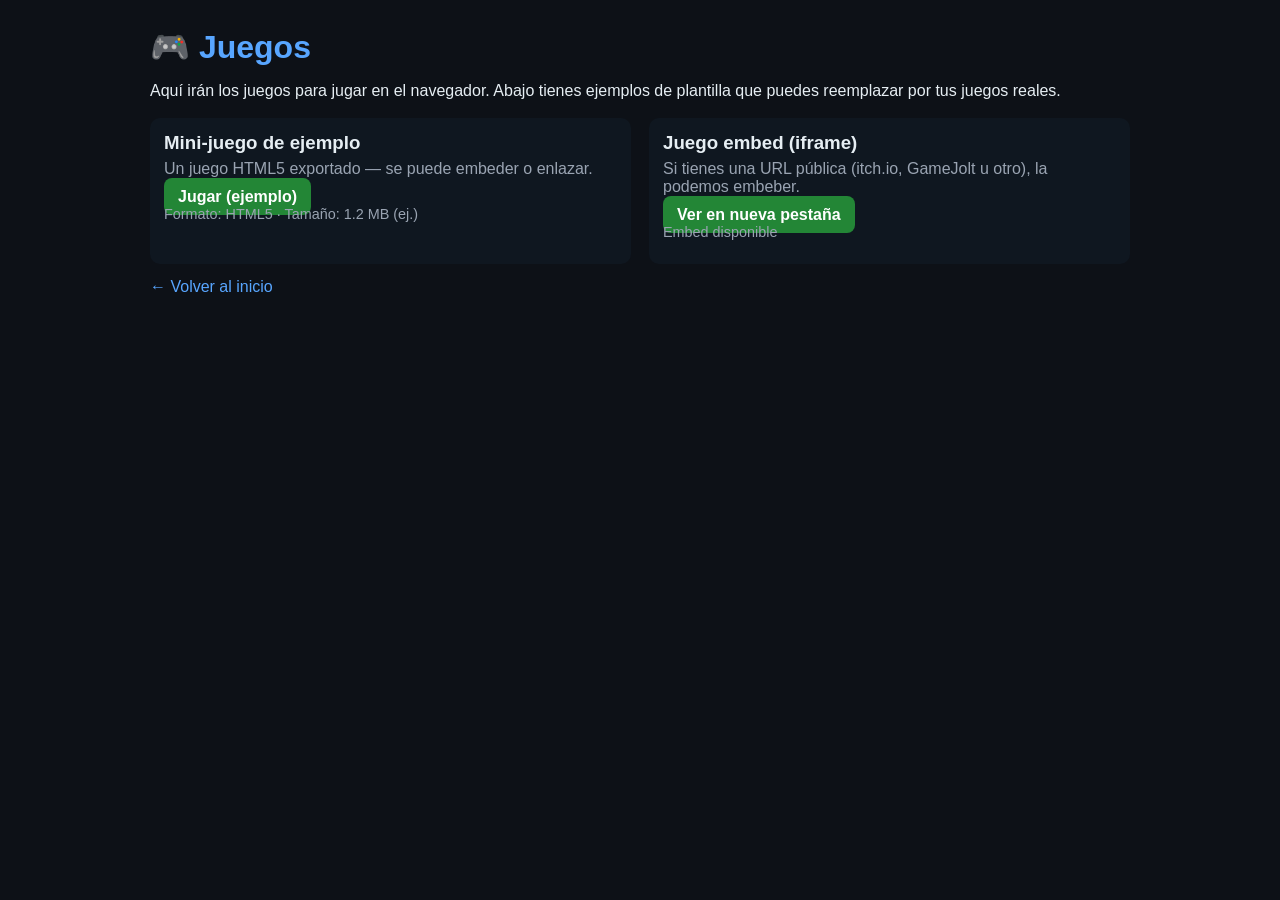
==== games.html @ 7997f1d7 "Add example games.html and peliculas.html pages" ====
<!DOCTYPE html>
<html lang="es">
<head>
  <meta charset="utf-8">
  <title>Juegos - BillUpps Games</title>
  <meta name="viewport" content="width=device-width,initial-scale=1">
  <style>
    :root{--bg:#0d1117;--card:#0f1720;--muted:#9aa4b2;--accent:#58a6ff;--btn:#238636}
    body{background:var(--bg);color:#e6eef3;font-family:Inter,Arial,Helvetica,sans-serif;margin:0;padding:20px}
    .container{max-width:980px;margin:0 auto}
    h1{color:var(--accent);margin:8px 0}
    .grid{display:grid;grid-template-columns:repeat(auto-fit,minmax(260px,1fr));gap:18px;margin-top:18px}
    .card{background:var(--card);padding:14px;border-radius:10px}
    .card h3{margin:0 0 6px}
    .card p{color:var(--muted);margin:0 0 10px}
    .btn{background:var(--btn);color:#fff;padding:10px 14px;border-radius:8px;text-decoration:none;font-weight:600}
    .meta{color:var(--muted);font-size:0.9rem;margin-top:8px}
    a.volver{display:inline-block;margin-top:14px;color:var(--accent);text-decoration:none}
  </style>
</head>
<body>
  <div class="container">
    <h1>🎮 Juegos</h1>
    <p class="lead">Aquí irán los juegos para jugar en el navegador. Abajo tienes ejemplos de plantilla que puedes reemplazar por tus juegos reales.</p>
    <div class="grid">
      <!-- Tarjeta de ejemplo 1 -->
      <div class="card">
        <h3>Mini-juego de ejemplo</h3>
        <p>Un juego HTML5 exportado — se puede embeder o enlazar.</p>
        <!-- Si tienes un paquete HTML exportado, pon su carpeta o el index.html aquí -->
        <a class="btn" href="#" target="_blank" rel="noopener">Jugar (ejemplo)</a>
        <p class="meta">Formato: HTML5 · Tamaño: 1.2 MB (ej.)</p>
      </div>

      <!-- Tarjeta de ejemplo 2 -->
      <div class="card">
        <h3>Juego embed (iframe)</h3>
        <p>Si tienes una URL pública (itch.io, GameJolt u otro), la podemos embeber.</p>
        <a class="btn" href="#" target="_blank" rel="noopener">Ver en nueva pestaña</a>
        <p class="meta">Embed disponible</p>
      </div>
    </div>

    <a class="volver" href="index.html">← Volver al inicio</a>
  </div>
</body>
</html>
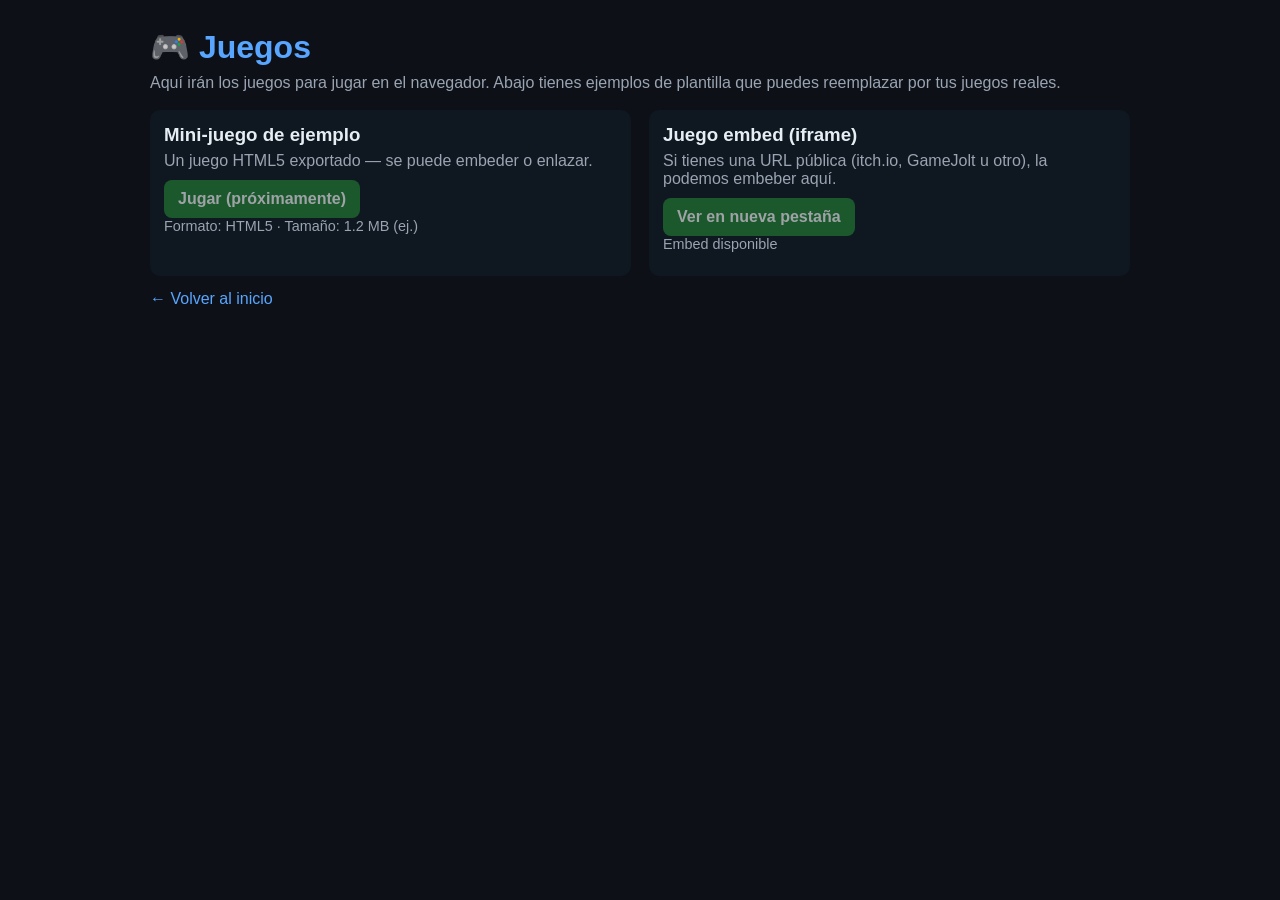
==== commit 54cac59b: "Fix games.html: add .lead CSS, disable placeholder links, prevent '#' hrefs" ====
--- a/games.html
+++ b/games.html
@@ -6,14 +6,17 @@
   <meta name="viewport" content="width=device-width,initial-scale=1">
   <style>
     :root{--bg:#0d1117;--card:#0f1720;--muted:#9aa4b2;--accent:#58a6ff;--btn:#238636}
+    *{box-sizing:border-box}
     body{background:var(--bg);color:#e6eef3;font-family:Inter,Arial,Helvetica,sans-serif;margin:0;padding:20px}
     .container{max-width:980px;margin:0 auto}
     h1{color:var(--accent);margin:8px 0}
+    p.lead{color:var(--muted);margin:0 0 12px}
     .grid{display:grid;grid-template-columns:repeat(auto-fit,minmax(260px,1fr));gap:18px;margin-top:18px}
     .card{background:var(--card);padding:14px;border-radius:10px}
     .card h3{margin:0 0 6px}
     .card p{color:var(--muted);margin:0 0 10px}
-    .btn{background:var(--btn);color:#fff;padding:10px 14px;border-radius:8px;text-decoration:none;font-weight:600}
+    .btn{background:var(--btn);color:#fff;padding:10px 14px;border-radius:8px;text-decoration:none;font-weight:600;display:inline-block}
+    .btn.disabled{opacity:0.6;pointer-events:none}
     .meta{color:var(--muted);font-size:0.9rem;margin-top:8px}
     a.volver{display:inline-block;margin-top:14px;color:var(--accent);text-decoration:none}
   </style>
@@ -27,16 +30,16 @@
       <div class="card">
         <h3>Mini-juego de ejemplo</h3>
         <p>Un juego HTML5 exportado — se puede embeder o enlazar.</p>
-        <!-- Si tienes un paquete HTML exportado, pon su carpeta o el index.html aquí -->
-        <a class="btn" href="#" target="_blank" rel="noopener">Jugar (ejemplo)</a>
+        <!-- Placeholder: deshabilitado hasta que subas el juego -->
+        <a class="btn disabled" href="javascript:void(0);" title="Aún no disponible">Jugar (próximamente)</a>
         <p class="meta">Formato: HTML5 · Tamaño: 1.2 MB (ej.)</p>
       </div>
 
       <!-- Tarjeta de ejemplo 2 -->
       <div class="card">
         <h3>Juego embed (iframe)</h3>
-        <p>Si tienes una URL pública (itch.io, GameJolt u otro), la podemos embeber.</p>
-        <a class="btn" href="#" target="_blank" rel="noopener">Ver en nueva pestaña</a>
+        <p>Si tienes una URL pública (itch.io, GameJolt u otro), la podemos embeber aquí.</p>
+        <a class="btn disabled" href="javascript:void(0);" title="Sube la URL para activarlo">Ver en nueva pestaña</a>
         <p class="meta">Embed disponible</p>
       </div>
     </div>
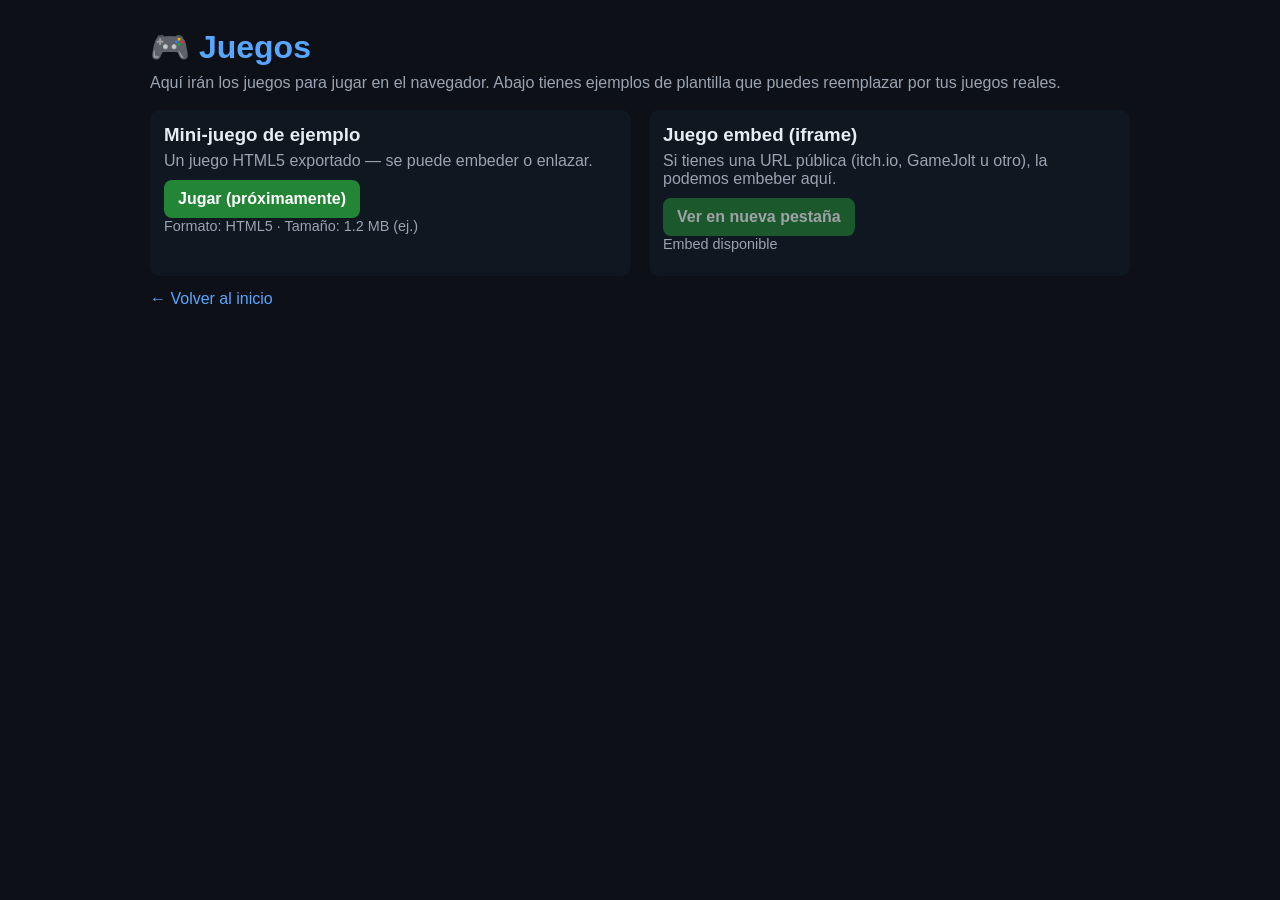
==== commit 568952b3: "Habilitar botones de juegos cuando exista data-url; mejorar accesibilidad y comportamiento (activar " ====
--- a/games.html
+++ b/games.html
@@ -19,6 +19,9 @@
     .btn.disabled{opacity:0.6;pointer-events:none}
     .meta{color:var(--muted);font-size:0.9rem;margin-top:8px}
     a.volver{display:inline-block;margin-top:14px;color:var(--accent);text-decoration:none}
+
+    /* Small helper for accessibility focus when enabled */
+    .btn:not(.disabled):focus{outline:3px solid rgba(88,166,255,0.18);outline-offset:3px}
   </style>
 </head>
 <body>
@@ -30,8 +33,8 @@
       <div class="card">
         <h3>Mini-juego de ejemplo</h3>
         <p>Un juego HTML5 exportado — se puede embeder o enlazar.</p>
-        <!-- Placeholder: deshabilitado hasta que subas el juego -->
-        <a class="btn disabled" href="javascript:void(0);" title="Aún no disponible">Jugar (próximamente)</a>
+        <!-- Ahora usamos data-url: si hay una URL válida, JavaScript la activa y abre en nueva pestaña -->
+        <a class="btn disabled" href="javascript:void(0);" data-url="https://itch.io/" title="Aún no disponible" aria-disabled="true">Jugar (próximamente)</a>
         <p class="meta">Formato: HTML5 · Tamaño: 1.2 MB (ej.)</p>
       </div>
 
@@ -39,12 +42,42 @@
       <div class="card">
         <h3>Juego embed (iframe)</h3>
         <p>Si tienes una URL pública (itch.io, GameJolt u otro), la podemos embeber aquí.</p>
-        <a class="btn disabled" href="javascript:void(0);" title="Sube la URL para activarlo">Ver en nueva pestaña</a>
+        <!-- Sin data-url permanecerá deshabilitado hasta que agregues la URL -->
+        <a class="btn disabled" href="javascript:void(0);" title="Sube la URL para activarlo" aria-disabled="true">Ver en nueva pestaña</a>
         <p class="meta">Embed disponible</p>
       </div>
     </div>
 
     <a class="volver" href="index.html">← Volver al inicio</a>
   </div>
+
+  <script>
+    // Activa botones automáticamente si el elemento tiene data-url con contenido.
+    // Mejora: mantiene accesibilidad (aria-disabled) cuando no hay URL.
+    document.addEventListener('DOMContentLoaded', function(){
+      document.querySelectorAll('.btn').forEach(function(btn){
+        var url = btn.dataset.url;
+        if(url && url.trim() !== ''){
+          // Habilitar el botón
+          btn.classList.remove('disabled');
+          btn.removeAttribute('aria-disabled');
+          btn.href = url;
+          btn.target = '_blank';
+          btn.rel = 'noopener';
+          // Actualizar texto/tooltip si aún dice "próximamente"
+          if(/próximamente/i.test(btn.textContent) || /Aún no disponible/i.test(btn.title)){
+            // Mantiene el texto visible pero cambia la acción
+            btn.title = 'Abrir en nueva pestaña';
+          }
+        } else {
+          // Asegurarnos que botones sin URL no hagan nada y sean accesibles
+          btn.setAttribute('aria-disabled','true');
+          btn.addEventListener('click', function(e){
+            e.preventDefault();
+          });
+        }
+      });
+    });
+  </script>
 </body>
 </html>
